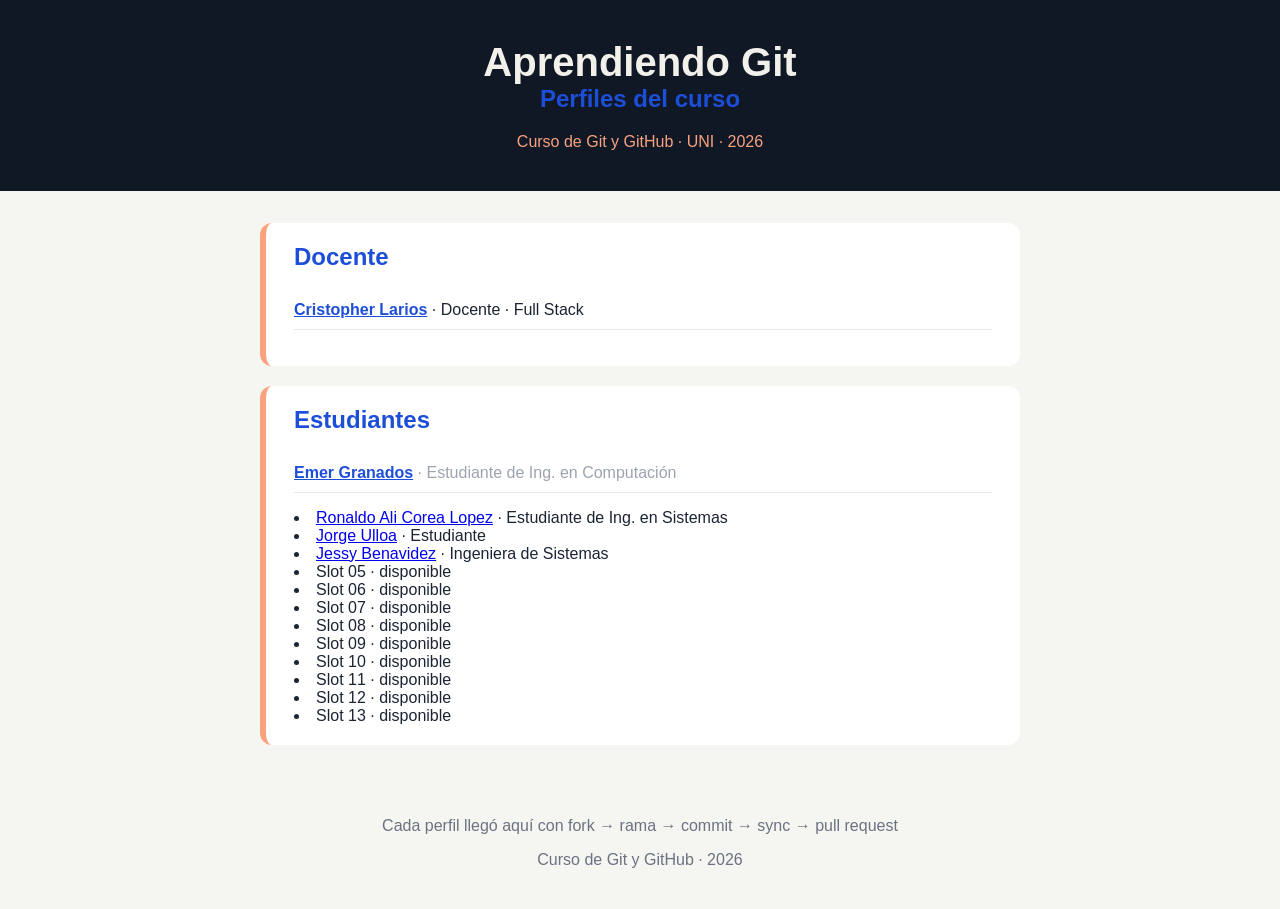
==== index.html @ a5ccb1d0 "fix: estilo en seccion estudiante" ====
<!DOCTYPE html>
<html lang="es">

<head>
    <meta charset="UTF-8">
    <meta name="viewport" content="width=device-width, initial-scale=1">
    <title>Aprendiendo GIT</title>
    <link rel="stylesheet" href="css/main.css">
</head>

<body>
    <header>
        <h1>Aprendiendo Git</h1>
        <h2>Perfiles del curso</h2>
        <p>Curso de Git y GitHub · UNI · 2026</p>
    </header>
    <main>
        <section>
            <h2>Docente</h2>
            <ul class="menu">
                <li><a href="estudiantes/cristopherlarios/">Cristopher Larios</a> · Docente · Full Stack</li>
            </ul>
        </section>
        <section>
            <h2>Estudiantes</h2>
            <!--
                REGLA: cada alumno edita SOLO la línea <li> de SU slot.
                No borres los comentarios, no muevas slots, no toques otros.
            -->
            <ul class="menu">
                <!-- ===== SLOT 01 ===== -->
                <li class="pendiente"><a href="estudiantes/EmerGranados/">Emer Granados</a> · Estudiante de Ing. en
                    Computación</li>
                <!-- ===== FIN SLOT 01 ===== -->
            </ul>

            <!-- ===== SLOT 02 ===== -->
            <li><a href="estudiantes/alicorelop29-cpu/">Ronaldo Ali Corea Lopez</a> · Estudiante de Ing. en Sistemas
            </li>
            <!-- ===== FIN SLOT 02 ===== -->

            <!-- ===== SLOT 03 ===== -->
            <li><a href="estudiantes/Jorge-Ulloa/">Jorge Ulloa</a> · Estudiante</li>
            <!-- ===== FIN SLOT 03 ===== -->

            <!-- ===== SLOT 04 ===== -->
            <li><a href="estudiantes/Jessy57/">Jessy Benavidez</a> · Ingeniera de Sistemas</li>
            <!-- ===== FIN SLOT 04 ===== -->

            <!-- ===== SLOT 05 ===== -->
            <li class="pendiente">Slot 05 · disponible</li>
            <!-- ===== FIN SLOT 05 ===== -->

            <!-- ===== SLOT 06 ===== -->
            <li class="pendiente">Slot 06 · disponible</li>
            <!-- ===== FIN SLOT 06 ===== -->

            <!-- ===== SLOT 07 ===== -->
            <li class="pendiente">Slot 07 · disponible</li>
            <!-- ===== FIN SLOT 07 ===== -->

            <!-- ===== SLOT 08 ===== -->
            <li class="pendiente">Slot 08 · disponible</li>
            <!-- ===== FIN SLOT 08 ===== -->

            <!-- ===== SLOT 09 ===== -->
            <li class="pendiente">Slot 09 · disponible</li>
            <!-- ===== FIN SLOT 09 ===== -->

            <!-- ===== SLOT 10 ===== -->
            <li class="pendiente">Slot 10 · disponible</li>
            <!-- ===== FIN SLOT 10 ===== -->
            <!-- ===== SLOT 10 ===== -->
            <li class="pendiente">Slot 11 · disponible</li>
            <!-- ===== FIN SLOT 10 ===== -->

            <!-- ===== SLOT 11 ===== -->
            <li class="pendiente">Slot 12 · disponible</li>
            <!-- ===== FIN SLOT 10 ===== -->

            <!-- ===== SLOT 12 ===== -->
            <li class="pendiente">Slot 13 · disponible</li>
            <!-- ===== FIN SLOT 10 ===== -->
            </ul>
        </section>
    </main>
    <footer>
        <p>Cada perfil llegó aquí con fork → rama → commit → sync → pull request</p>
        <p>Curso de Git y GitHub · 2026</p>
    </footer>
</body>

</html>
---- css/main.css ----
body {
    margin: 0;
    font-family: Arial, sans-serif;
    background: #f5f6f2;
    color: #1b2433;
}

header {
    background: #101826;
    color: #f2f0ea;
    padding: 40px 24px;
    text-align: center;
}

header h1 {
    margin: 0;
    font-size: 40px;
}

header p {
    margin: 8px 0 0;
    color: #f9a27e;
}

main {
    max-width: 760px;
    margin: 32px auto;
    padding: 0 16px;
}

section {
    background: #ffffff;
    border-radius: 12px;
    padding: 20px 28px;
    margin-bottom: 20px;
    border-left: 6px solid #f9a27e;
}

h2 {
    color: #1d4ed8;
    margin-top: 0;
}

code {
    background: #0e1525;
    color: #7dd3a0;
    padding: 4px 10px;
    border-radius: 6px;
    font-size: 14px;
}

/* cambios para stash */

footer {
    text-align: center;
    padding: 24px;
    color:
        #6b7280;
}

section:hover {
    box-shadow: 0 6px 18px rgba(0, 0, 0, 0.12);
}

/* menú de perfiles y chips de habilidades */

.menu {
    list-style: none;
    padding: 0;
}

.menu li {
    padding: 10px 0;
    border-bottom: 1px solid #e5e7eb;
}

.menu a {
    font-weight: bold;
    color: #1d4ed8;
}

.menu .pendiente {
    color: #9ca3af;
}

.chips {
    list-style: none;
    padding: 0;
    display: flex;
    flex-wrap: wrap;
    gap: 8px;
}

.chips li {
    background: #101826;
    color: #f9a27e;
    padding: 4px 12px;
    border-radius: 999px;
}
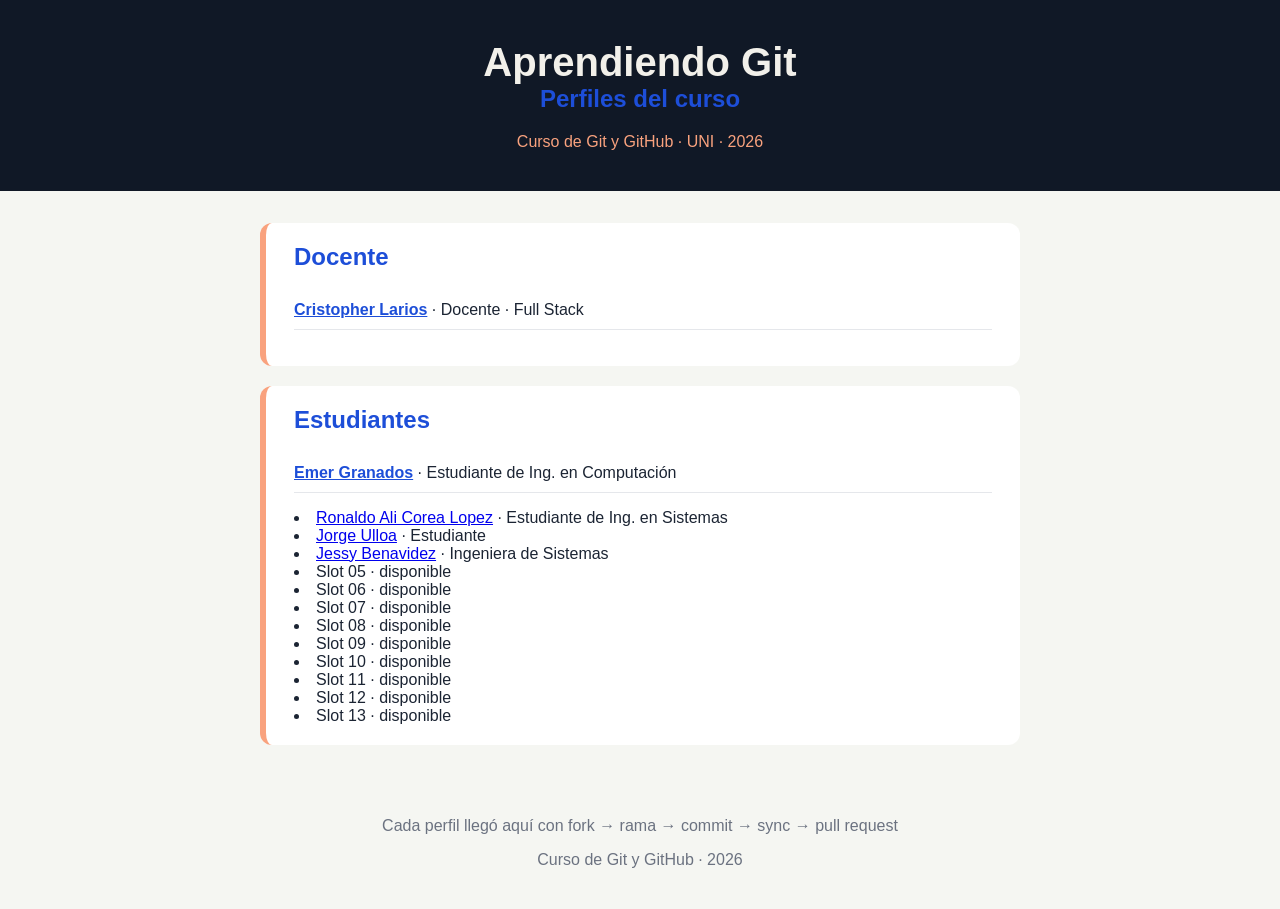
==== commit 89b23b96: "fix: estilo en seccion Emer" ====
--- a/index.html
+++ b/index.html
@@ -29,8 +29,7 @@
             -->
             <ul class="menu">
                 <!-- ===== SLOT 01 ===== -->
-                <li class="pendiente"><a href="estudiantes/EmerGranados/">Emer Granados</a> · Estudiante de Ing. en
-                    Computación</li>
+                <li><a href="estudiantes/EmerGranados/">Emer Granados</a> · Estudiante de Ing. en Computación</li>
                 <!-- ===== FIN SLOT 01 ===== -->
             </ul>
 
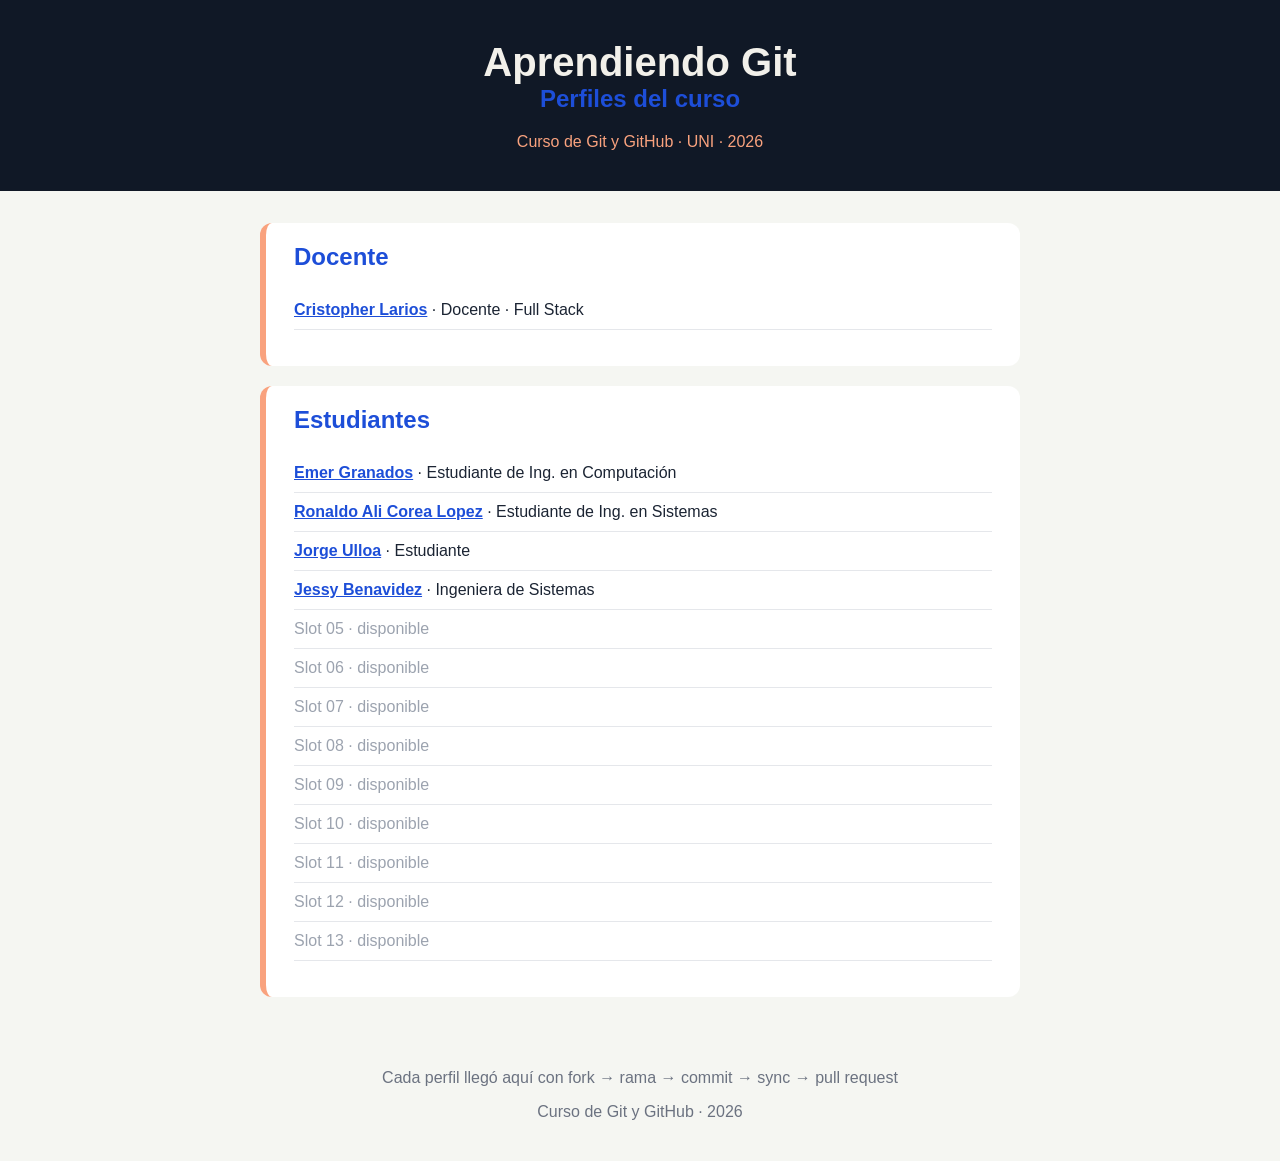
==== commit 5b0c300d: "fix: seccion estilos" ====
--- a/index.html
+++ b/index.html
@@ -31,55 +31,54 @@
                 <!-- ===== SLOT 01 ===== -->
                 <li><a href="estudiantes/EmerGranados/">Emer Granados</a> · Estudiante de Ing. en Computación</li>
                 <!-- ===== FIN SLOT 01 ===== -->
-            </ul>
 
-            <!-- ===== SLOT 02 ===== -->
-            <li><a href="estudiantes/alicorelop29-cpu/">Ronaldo Ali Corea Lopez</a> · Estudiante de Ing. en Sistemas
-            </li>
-            <!-- ===== FIN SLOT 02 ===== -->
+                <!-- ===== SLOT 02 ===== -->
+                <li><a href="estudiantes/alicorelop29-cpu/">Ronaldo Ali Corea Lopez</a> · Estudiante de Ing. en Sistemas
+                </li>
+                <!-- ===== FIN SLOT 02 ===== -->
 
-            <!-- ===== SLOT 03 ===== -->
-            <li><a href="estudiantes/Jorge-Ulloa/">Jorge Ulloa</a> · Estudiante</li>
-            <!-- ===== FIN SLOT 03 ===== -->
+                <!-- ===== SLOT 03 ===== -->
+                <li><a href="estudiantes/Jorge-Ulloa/">Jorge Ulloa</a> · Estudiante</li>
+                <!-- ===== FIN SLOT 03 ===== -->
 
-            <!-- ===== SLOT 04 ===== -->
-            <li><a href="estudiantes/Jessy57/">Jessy Benavidez</a> · Ingeniera de Sistemas</li>
-            <!-- ===== FIN SLOT 04 ===== -->
+                <!-- ===== SLOT 04 ===== -->
+                <li><a href="estudiantes/Jessy57/">Jessy Benavidez</a> · Ingeniera de Sistemas</li>
+                <!-- ===== FIN SLOT 04 ===== -->
 
-            <!-- ===== SLOT 05 ===== -->
-            <li class="pendiente">Slot 05 · disponible</li>
-            <!-- ===== FIN SLOT 05 ===== -->
+                <!-- ===== SLOT 05 ===== -->
+                <li class="pendiente">Slot 05 · disponible</li>
+                <!-- ===== FIN SLOT 05 ===== -->
 
-            <!-- ===== SLOT 06 ===== -->
-            <li class="pendiente">Slot 06 · disponible</li>
-            <!-- ===== FIN SLOT 06 ===== -->
+                <!-- ===== SLOT 06 ===== -->
+                <li class="pendiente">Slot 06 · disponible</li>
+                <!-- ===== FIN SLOT 06 ===== -->
 
-            <!-- ===== SLOT 07 ===== -->
-            <li class="pendiente">Slot 07 · disponible</li>
-            <!-- ===== FIN SLOT 07 ===== -->
+                <!-- ===== SLOT 07 ===== -->
+                <li class="pendiente">Slot 07 · disponible</li>
+                <!-- ===== FIN SLOT 07 ===== -->
 
-            <!-- ===== SLOT 08 ===== -->
-            <li class="pendiente">Slot 08 · disponible</li>
-            <!-- ===== FIN SLOT 08 ===== -->
+                <!-- ===== SLOT 08 ===== -->
+                <li class="pendiente">Slot 08 · disponible</li>
+                <!-- ===== FIN SLOT 08 ===== -->
 
-            <!-- ===== SLOT 09 ===== -->
-            <li class="pendiente">Slot 09 · disponible</li>
-            <!-- ===== FIN SLOT 09 ===== -->
+                <!-- ===== SLOT 09 ===== -->
+                <li class="pendiente">Slot 09 · disponible</li>
+                <!-- ===== FIN SLOT 09 ===== -->
 
-            <!-- ===== SLOT 10 ===== -->
-            <li class="pendiente">Slot 10 · disponible</li>
-            <!-- ===== FIN SLOT 10 ===== -->
-            <!-- ===== SLOT 10 ===== -->
-            <li class="pendiente">Slot 11 · disponible</li>
-            <!-- ===== FIN SLOT 10 ===== -->
+                <!-- ===== SLOT 10 ===== -->
+                <li class="pendiente">Slot 10 · disponible</li>
+                <!-- ===== FIN SLOT 10 ===== -->
+                <!-- ===== SLOT 10 ===== -->
+                <li class="pendiente">Slot 11 · disponible</li>
+                <!-- ===== FIN SLOT 10 ===== -->
 
-            <!-- ===== SLOT 11 ===== -->
-            <li class="pendiente">Slot 12 · disponible</li>
-            <!-- ===== FIN SLOT 10 ===== -->
+                <!-- ===== SLOT 11 ===== -->
+                <li class="pendiente">Slot 12 · disponible</li>
+                <!-- ===== FIN SLOT 10 ===== -->
 
-            <!-- ===== SLOT 12 ===== -->
-            <li class="pendiente">Slot 13 · disponible</li>
-            <!-- ===== FIN SLOT 10 ===== -->
+                <!-- ===== SLOT 12 ===== -->
+                <li class="pendiente">Slot 13 · disponible</li>
+                <!-- ===== FIN SLOT 10 ===== -->
             </ul>
         </section>
     </main>
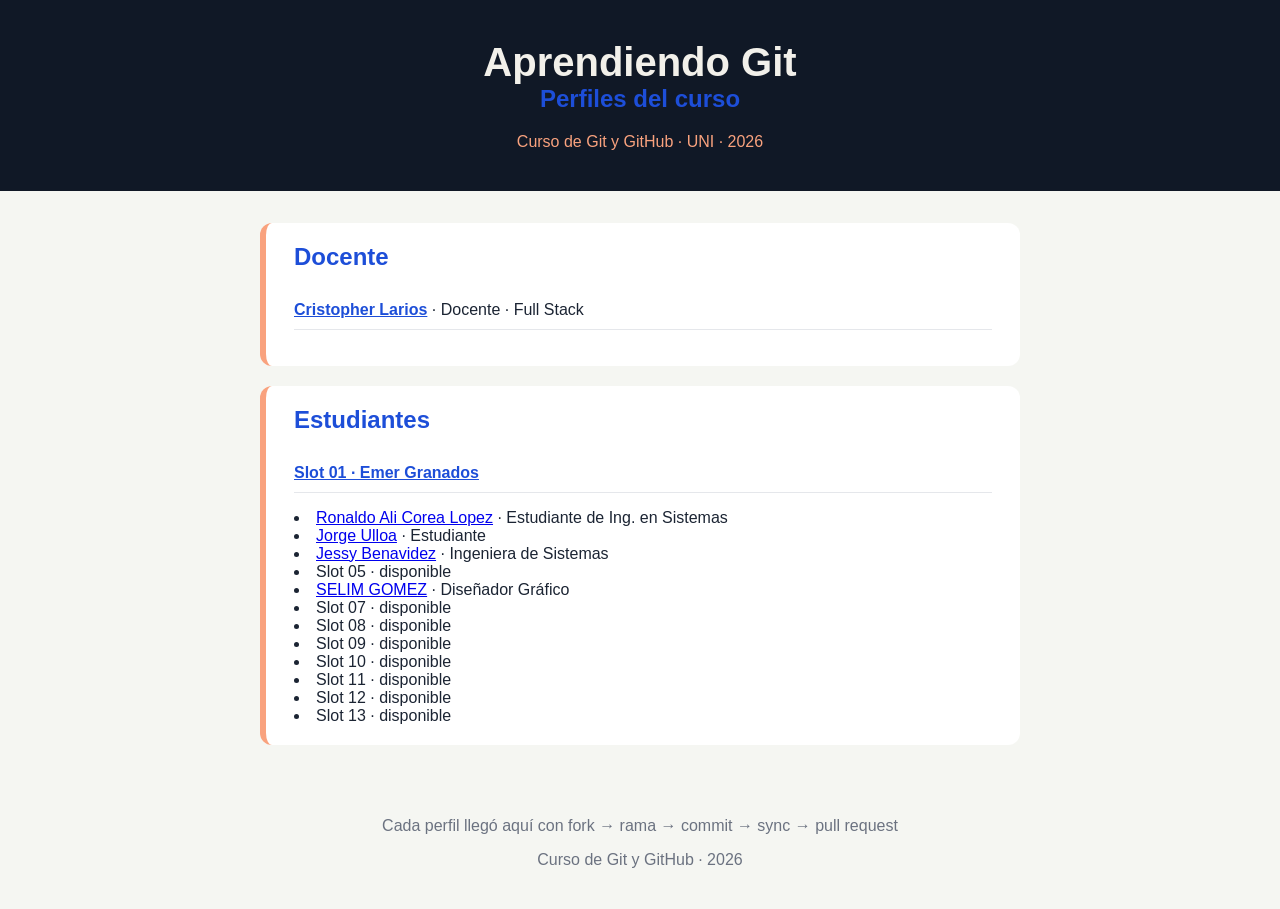
==== commit 9bc1df45: "Merge pull request #8 from selimisaigomez-pixel/perfil/SELIMGOMEZ Perfil/selimgomez" ====
--- a/index.html
+++ b/index.html
@@ -29,56 +29,56 @@
             -->
             <ul class="menu">
                 <!-- ===== SLOT 01 ===== -->
-                <li><a href="estudiantes/EmerGranados/">Emer Granados</a> · Estudiante de Ing. en Computación</li>
+                <li class="pendiente"><a href="estudiantes/EmerGranados/">Slot 01 · Emer Granados</a></li>
                 <!-- ===== FIN SLOT 01 ===== -->
+            </ul>
 
-                <!-- ===== SLOT 02 ===== -->
-                <li><a href="estudiantes/alicorelop29-cpu/">Ronaldo Ali Corea Lopez</a> · Estudiante de Ing. en Sistemas
-                </li>
-                <!-- ===== FIN SLOT 02 ===== -->
+            <!-- ===== SLOT 02 ===== -->
+            <li><a href="estudiantes/alicorelop29-cpu/">Ronaldo Ali Corea Lopez</a> · Estudiante de Ing. en Sistemas</li>
+            <!-- ===== FIN SLOT 02 ===== -->
 
-                <!-- ===== SLOT 03 ===== -->
-                <li><a href="estudiantes/Jorge-Ulloa/">Jorge Ulloa</a> · Estudiante</li>
-                <!-- ===== FIN SLOT 03 ===== -->
+            <!-- ===== SLOT 03 ===== -->
+            <li><a href="estudiantes/Jorge-Ulloa/">Jorge Ulloa</a> · Estudiante</li>
+            <!-- ===== FIN SLOT 03 ===== -->
 
-                <!-- ===== SLOT 04 ===== -->
-                <li><a href="estudiantes/Jessy57/">Jessy Benavidez</a> · Ingeniera de Sistemas</li>
-                <!-- ===== FIN SLOT 04 ===== -->
+            <!-- ===== SLOT 04 ===== -->
+            <li><a href="estudiantes/Jessy57/">Jessy Benavidez</a> · Ingeniera de Sistemas</li>
+            <!-- ===== FIN SLOT 04 ===== -->
 
-                <!-- ===== SLOT 05 ===== -->
-                <li class="pendiente">Slot 05 · disponible</li>
-                <!-- ===== FIN SLOT 05 ===== -->
+            <!-- ===== SLOT 05 ===== -->
+            <li class="pendiente">Slot 05 · disponible</li>
+            <!-- ===== FIN SLOT 05 ===== -->
 
-                <!-- ===== SLOT 06 ===== -->
-                <li class="pendiente">Slot 06 · disponible</li>
-                <!-- ===== FIN SLOT 06 ===== -->
+            <!-- ===== SLOT 06 ===== -->
+           <li><a href="estudiantes/SELIM-GOMEZ/">SELIM GOMEZ</a> · Diseñador Gráfico</li>
+            <!-- ===== FIN SLOT 06 ===== -->
 
-                <!-- ===== SLOT 07 ===== -->
-                <li class="pendiente">Slot 07 · disponible</li>
-                <!-- ===== FIN SLOT 07 ===== -->
+            <!-- ===== SLOT 07 ===== -->
+            <li class="pendiente">Slot 07 · disponible</li>
+            <!-- ===== FIN SLOT 07 ===== -->
 
-                <!-- ===== SLOT 08 ===== -->
-                <li class="pendiente">Slot 08 · disponible</li>
-                <!-- ===== FIN SLOT 08 ===== -->
+            <!-- ===== SLOT 08 ===== -->
+            <li class="pendiente">Slot 08 · disponible</li>
+            <!-- ===== FIN SLOT 08 ===== -->
 
-                <!-- ===== SLOT 09 ===== -->
-                <li class="pendiente">Slot 09 · disponible</li>
-                <!-- ===== FIN SLOT 09 ===== -->
+            <!-- ===== SLOT 09 ===== -->
+            <li class="pendiente">Slot 09 · disponible</li>
+            <!-- ===== FIN SLOT 09 ===== -->
 
-                <!-- ===== SLOT 10 ===== -->
-                <li class="pendiente">Slot 10 · disponible</li>
-                <!-- ===== FIN SLOT 10 ===== -->
-                <!-- ===== SLOT 10 ===== -->
-                <li class="pendiente">Slot 11 · disponible</li>
-                <!-- ===== FIN SLOT 10 ===== -->
+            <!-- ===== SLOT 10 ===== -->
+            <li class="pendiente">Slot 10 · disponible</li>
+            <!-- ===== FIN SLOT 10 ===== -->
+            <!-- ===== SLOT 10 ===== -->
+            <li class="pendiente">Slot 11 · disponible</li>
+            <!-- ===== FIN SLOT 10 ===== -->
 
-                <!-- ===== SLOT 11 ===== -->
-                <li class="pendiente">Slot 12 · disponible</li>
-                <!-- ===== FIN SLOT 10 ===== -->
+            <!-- ===== SLOT 11 ===== -->
+            <li class="pendiente">Slot 12 · disponible</li>
+            <!-- ===== FIN SLOT 10 ===== -->
 
-                <!-- ===== SLOT 12 ===== -->
-                <li class="pendiente">Slot 13 · disponible</li>
-                <!-- ===== FIN SLOT 10 ===== -->
+            <!-- ===== SLOT 12 ===== -->
+            <li class="pendiente">Slot 13 · disponible</li>
+            <!-- ===== FIN SLOT 10 ===== -->
             </ul>
         </section>
     </main>
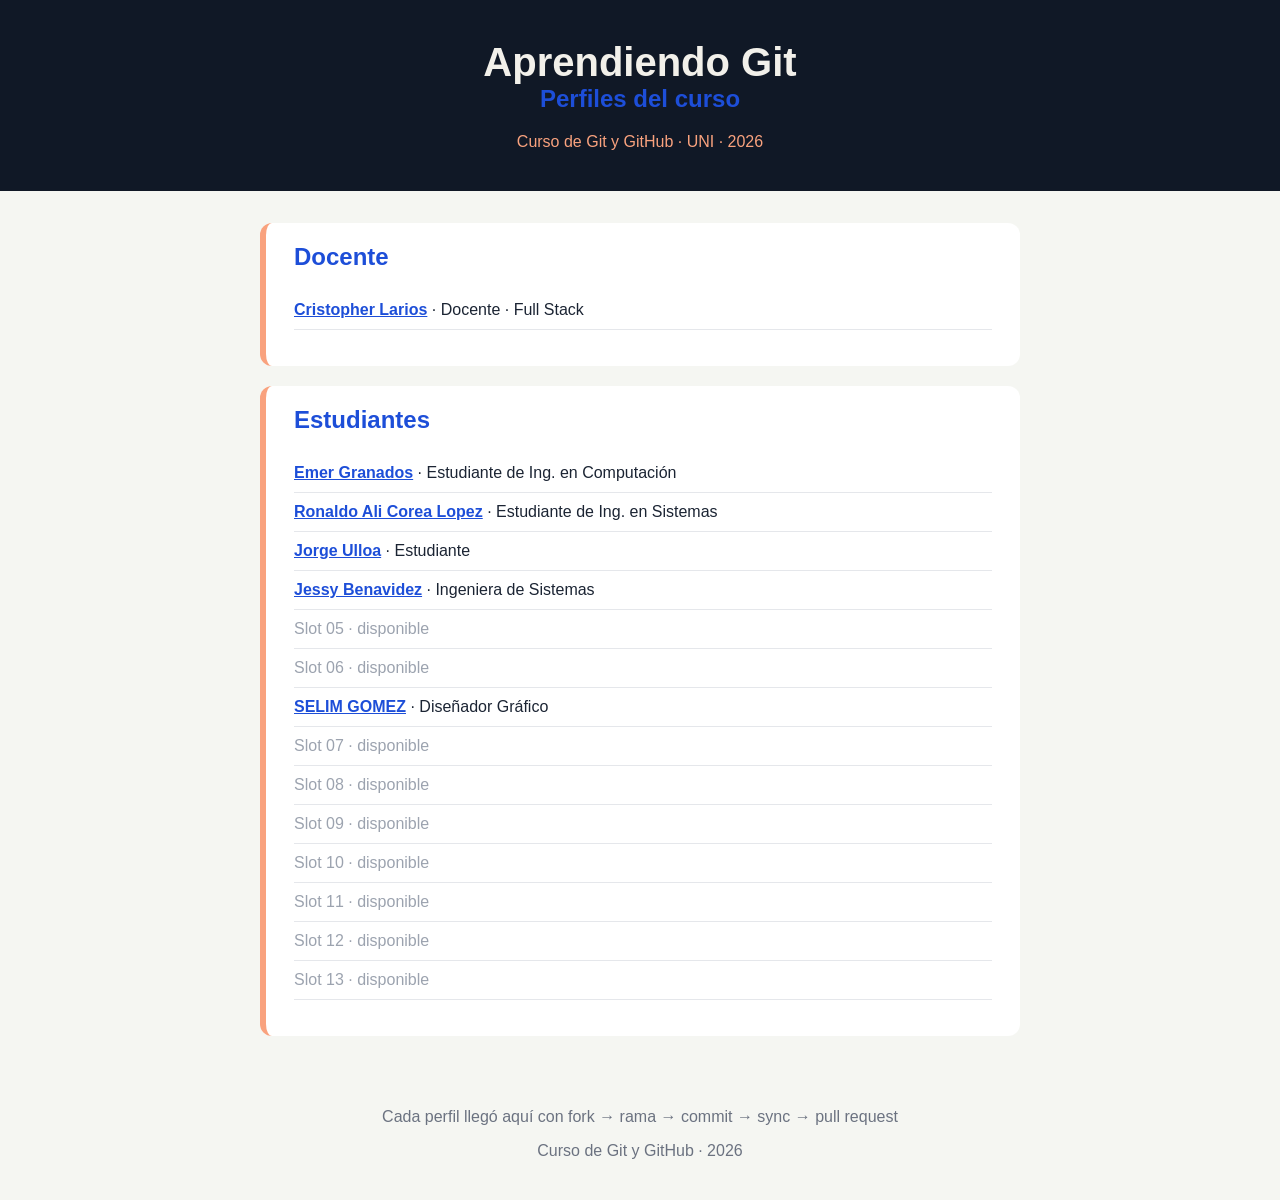
==== commit ee8f1965: "fix:conflicts" ====
--- a/index.html
+++ b/index.html
@@ -29,56 +29,59 @@
             -->
             <ul class="menu">
                 <!-- ===== SLOT 01 ===== -->
-                <li class="pendiente"><a href="estudiantes/EmerGranados/">Slot 01 · Emer Granados</a></li>
+                <li><a href="estudiantes/EmerGranados/">Emer Granados</a> · Estudiante de Ing. en Computación</li>
                 <!-- ===== FIN SLOT 01 ===== -->
-            </ul>
 
-            <!-- ===== SLOT 02 ===== -->
-            <li><a href="estudiantes/alicorelop29-cpu/">Ronaldo Ali Corea Lopez</a> · Estudiante de Ing. en Sistemas</li>
-            <!-- ===== FIN SLOT 02 ===== -->
+                <!-- ===== SLOT 02 ===== -->
+                <li><a href="estudiantes/alicorelop29-cpu/">Ronaldo Ali Corea Lopez</a> · Estudiante de Ing. en Sistemas
+                </li>
+                <!-- ===== FIN SLOT 02 ===== -->
 
-            <!-- ===== SLOT 03 ===== -->
-            <li><a href="estudiantes/Jorge-Ulloa/">Jorge Ulloa</a> · Estudiante</li>
-            <!-- ===== FIN SLOT 03 ===== -->
+                <!-- ===== SLOT 03 ===== -->
+                <li><a href="estudiantes/Jorge-Ulloa/">Jorge Ulloa</a> · Estudiante</li>
+                <!-- ===== FIN SLOT 03 ===== -->
 
-            <!-- ===== SLOT 04 ===== -->
-            <li><a href="estudiantes/Jessy57/">Jessy Benavidez</a> · Ingeniera de Sistemas</li>
-            <!-- ===== FIN SLOT 04 ===== -->
+                <!-- ===== SLOT 04 ===== -->
+                <li><a href="estudiantes/Jessy57/">Jessy Benavidez</a> · Ingeniera de Sistemas</li>
+                <!-- ===== FIN SLOT 04 ===== -->
 
-            <!-- ===== SLOT 05 ===== -->
-            <li class="pendiente">Slot 05 · disponible</li>
-            <!-- ===== FIN SLOT 05 ===== -->
+                <!-- ===== SLOT 05 ===== -->
+                <li class="pendiente">Slot 05 · disponible</li>
+                <!-- ===== FIN SLOT 05 ===== -->
 
-            <!-- ===== SLOT 06 ===== -->
-           <li><a href="estudiantes/SELIM-GOMEZ/">SELIM GOMEZ</a> · Diseñador Gráfico</li>
-            <!-- ===== FIN SLOT 06 ===== -->
+                <!-- ===== SLOT 06 ===== -->
+                <li class="pendiente">Slot 06 · disponible</li>
+                <!-- ===== FIN SLOT 06 ===== -->
+                <!-- ===== SLOT 06 ===== -->
+                <li><a href="estudiantes/SELIM-GOMEZ/">SELIM GOMEZ</a> · Diseñador Gráfico</li>
+                <!-- ===== FIN SLOT 06 ===== -->
 
-            <!-- ===== SLOT 07 ===== -->
-            <li class="pendiente">Slot 07 · disponible</li>
-            <!-- ===== FIN SLOT 07 ===== -->
+                <!-- ===== SLOT 07 ===== -->
+                <li class="pendiente">Slot 07 · disponible</li>
+                <!-- ===== FIN SLOT 07 ===== -->
 
-            <!-- ===== SLOT 08 ===== -->
-            <li class="pendiente">Slot 08 · disponible</li>
-            <!-- ===== FIN SLOT 08 ===== -->
+                <!-- ===== SLOT 08 ===== -->
+                <li class="pendiente">Slot 08 · disponible</li>
+                <!-- ===== FIN SLOT 08 ===== -->
 
-            <!-- ===== SLOT 09 ===== -->
-            <li class="pendiente">Slot 09 · disponible</li>
-            <!-- ===== FIN SLOT 09 ===== -->
+                <!-- ===== SLOT 09 ===== -->
+                <li class="pendiente">Slot 09 · disponible</li>
+                <!-- ===== FIN SLOT 09 ===== -->
 
-            <!-- ===== SLOT 10 ===== -->
-            <li class="pendiente">Slot 10 · disponible</li>
-            <!-- ===== FIN SLOT 10 ===== -->
-            <!-- ===== SLOT 10 ===== -->
-            <li class="pendiente">Slot 11 · disponible</li>
-            <!-- ===== FIN SLOT 10 ===== -->
+                <!-- ===== SLOT 10 ===== -->
+                <li class="pendiente">Slot 10 · disponible</li>
+                <!-- ===== FIN SLOT 10 ===== -->
+                <!-- ===== SLOT 10 ===== -->
+                <li class="pendiente">Slot 11 · disponible</li>
+                <!-- ===== FIN SLOT 10 ===== -->
 
-            <!-- ===== SLOT 11 ===== -->
-            <li class="pendiente">Slot 12 · disponible</li>
-            <!-- ===== FIN SLOT 10 ===== -->
+                <!-- ===== SLOT 11 ===== -->
+                <li class="pendiente">Slot 12 · disponible</li>
+                <!-- ===== FIN SLOT 10 ===== -->
 
-            <!-- ===== SLOT 12 ===== -->
-            <li class="pendiente">Slot 13 · disponible</li>
-            <!-- ===== FIN SLOT 10 ===== -->
+                <!-- ===== SLOT 12 ===== -->
+                <li class="pendiente">Slot 13 · disponible</li>
+                <!-- ===== FIN SLOT 10 ===== -->
             </ul>
         </section>
     </main>
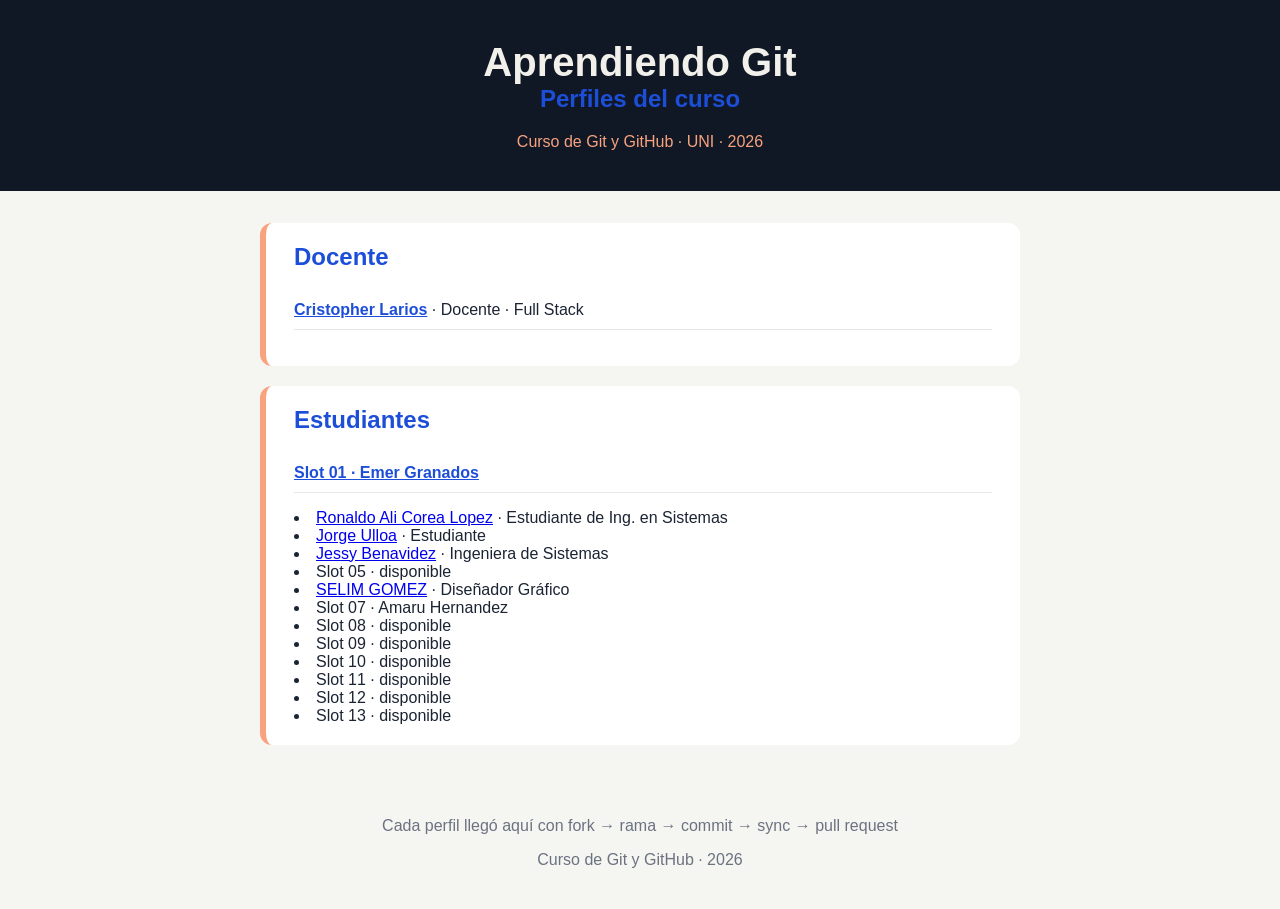
==== commit d8132c8e: "Merge pull request #9 from DevDazi-Amaru/feature/seccion-Amaru feat: agregar perfil de Amaru Hernand" ====
--- a/index.html
+++ b/index.html
@@ -29,59 +29,56 @@
             -->
             <ul class="menu">
                 <!-- ===== SLOT 01 ===== -->
-                <li><a href="estudiantes/EmerGranados/">Emer Granados</a> · Estudiante de Ing. en Computación</li>
+                <li class="pendiente"><a href="estudiantes/EmerGranados/">Slot 01 · Emer Granados</a></li>
                 <!-- ===== FIN SLOT 01 ===== -->
+            </ul>
 
-                <!-- ===== SLOT 02 ===== -->
-                <li><a href="estudiantes/alicorelop29-cpu/">Ronaldo Ali Corea Lopez</a> · Estudiante de Ing. en Sistemas
-                </li>
-                <!-- ===== FIN SLOT 02 ===== -->
+            <!-- ===== SLOT 02 ===== -->
+            <li><a href="estudiantes/alicorelop29-cpu/">Ronaldo Ali Corea Lopez</a> · Estudiante de Ing. en Sistemas</li>
+            <!-- ===== FIN SLOT 02 ===== -->
 
-                <!-- ===== SLOT 03 ===== -->
-                <li><a href="estudiantes/Jorge-Ulloa/">Jorge Ulloa</a> · Estudiante</li>
-                <!-- ===== FIN SLOT 03 ===== -->
+            <!-- ===== SLOT 03 ===== -->
+            <li><a href="estudiantes/Jorge-Ulloa/">Jorge Ulloa</a> · Estudiante</li>
+            <!-- ===== FIN SLOT 03 ===== -->
 
-                <!-- ===== SLOT 04 ===== -->
-                <li><a href="estudiantes/Jessy57/">Jessy Benavidez</a> · Ingeniera de Sistemas</li>
-                <!-- ===== FIN SLOT 04 ===== -->
+            <!-- ===== SLOT 04 ===== -->
+            <li><a href="estudiantes/Jessy57/">Jessy Benavidez</a> · Ingeniera de Sistemas</li>
+            <!-- ===== FIN SLOT 04 ===== -->
 
-                <!-- ===== SLOT 05 ===== -->
-                <li class="pendiente">Slot 05 · disponible</li>
-                <!-- ===== FIN SLOT 05 ===== -->
+            <!-- ===== SLOT 05 ===== -->
+            <li class="pendiente">Slot 05 · disponible</li>
+            <!-- ===== FIN SLOT 05 ===== -->
 
-                <!-- ===== SLOT 06 ===== -->
-                <li class="pendiente">Slot 06 · disponible</li>
-                <!-- ===== FIN SLOT 06 ===== -->
-                <!-- ===== SLOT 06 ===== -->
-                <li><a href="estudiantes/SELIM-GOMEZ/">SELIM GOMEZ</a> · Diseñador Gráfico</li>
-                <!-- ===== FIN SLOT 06 ===== -->
+            <!-- ===== SLOT 06 ===== -->
+           <li><a href="estudiantes/SELIM-GOMEZ/">SELIM GOMEZ</a> · Diseñador Gráfico</li>
+            <!-- ===== FIN SLOT 06 ===== -->
 
-                <!-- ===== SLOT 07 ===== -->
-                <li class="pendiente">Slot 07 · disponible</li>
-                <!-- ===== FIN SLOT 07 ===== -->
+            <!-- ===== SLOT 07 ===== -->
+            <li class="pendiente"><a href="estudiantes/amaruhernandez/>"></a> Slot 07 · Amaru Hernandez</li>
+            <!-- ===== FIN SLOT 07 ===== -->
 
-                <!-- ===== SLOT 08 ===== -->
-                <li class="pendiente">Slot 08 · disponible</li>
-                <!-- ===== FIN SLOT 08 ===== -->
+            <!-- ===== SLOT 08 ===== -->
+            <li class="pendiente">Slot 08 · disponible</li>
+            <!-- ===== FIN SLOT 08 ===== -->
 
-                <!-- ===== SLOT 09 ===== -->
-                <li class="pendiente">Slot 09 · disponible</li>
-                <!-- ===== FIN SLOT 09 ===== -->
+            <!-- ===== SLOT 09 ===== -->
+            <li class="pendiente">Slot 09 · disponible</li>
+            <!-- ===== FIN SLOT 09 ===== -->
 
-                <!-- ===== SLOT 10 ===== -->
-                <li class="pendiente">Slot 10 · disponible</li>
-                <!-- ===== FIN SLOT 10 ===== -->
-                <!-- ===== SLOT 10 ===== -->
-                <li class="pendiente">Slot 11 · disponible</li>
-                <!-- ===== FIN SLOT 10 ===== -->
+            <!-- ===== SLOT 10 ===== -->
+            <li class="pendiente">Slot 10 · disponible</li>
+            <!-- ===== FIN SLOT 10 ===== -->
+            <!-- ===== SLOT 10 ===== -->
+            <li class="pendiente">Slot 11 · disponible</li>
+            <!-- ===== FIN SLOT 10 ===== -->
 
-                <!-- ===== SLOT 11 ===== -->
-                <li class="pendiente">Slot 12 · disponible</li>
-                <!-- ===== FIN SLOT 10 ===== -->
+            <!-- ===== SLOT 11 ===== -->
+            <li class="pendiente">Slot 12 · disponible</li>
+            <!-- ===== FIN SLOT 10 ===== -->
 
-                <!-- ===== SLOT 12 ===== -->
-                <li class="pendiente">Slot 13 · disponible</li>
-                <!-- ===== FIN SLOT 10 ===== -->
+            <!-- ===== SLOT 12 ===== -->
+            <li class="pendiente">Slot 13 · disponible</li>
+            <!-- ===== FIN SLOT 10 ===== -->
             </ul>
         </section>
     </main>
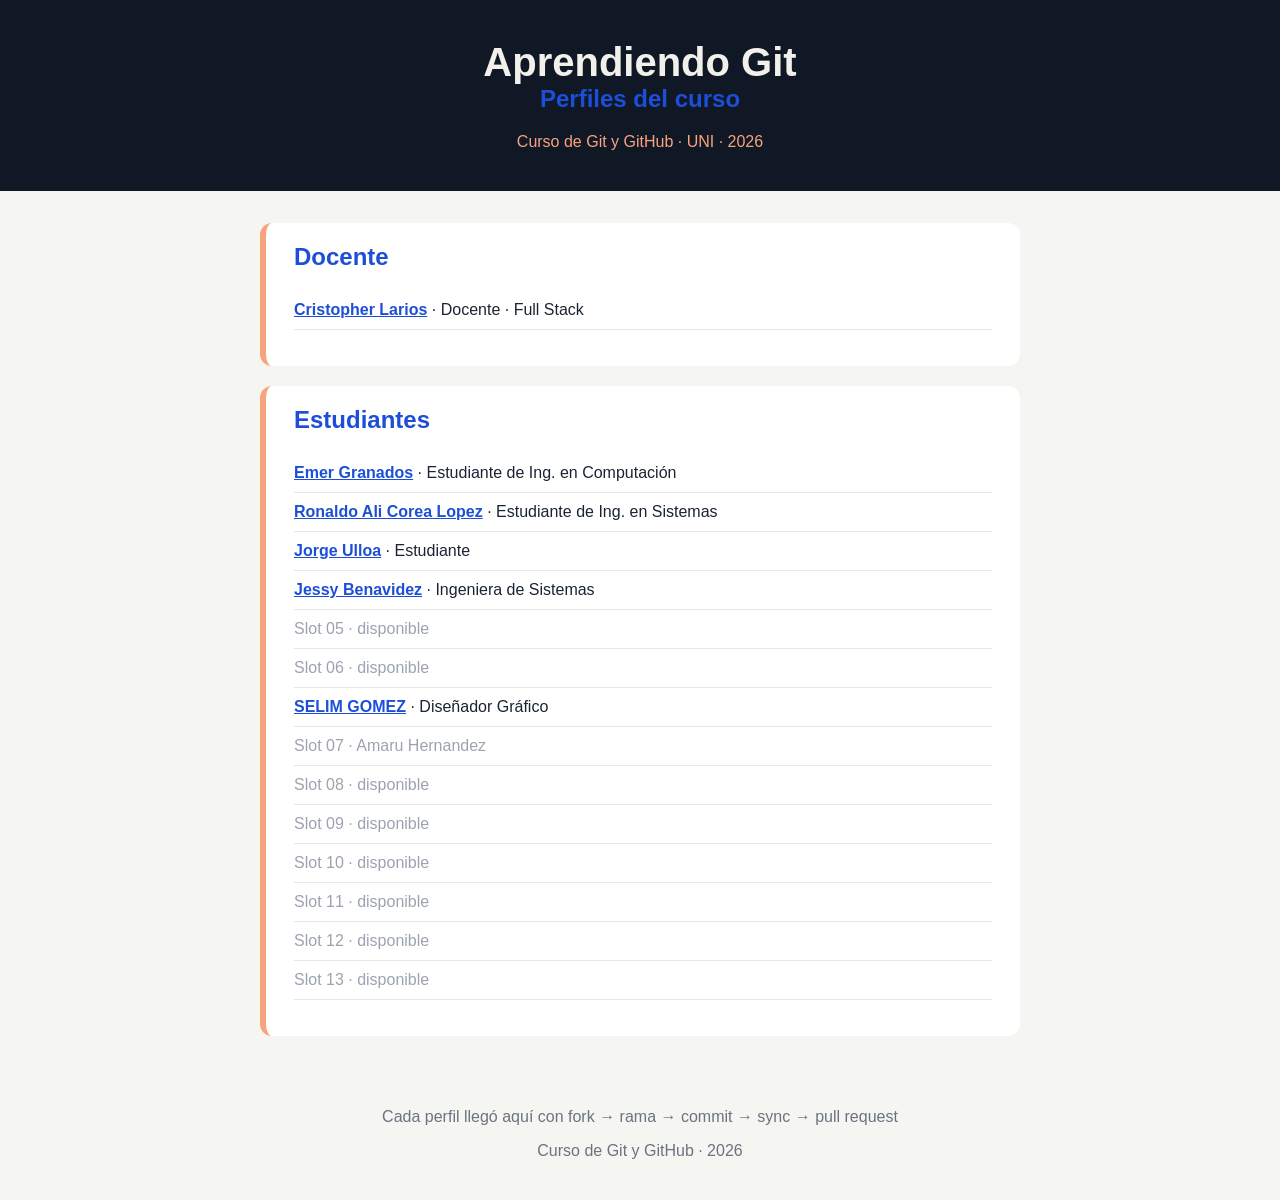
==== commit 58817eb2: "Merge branch 'main' into feature/seccionEmer" ====
--- a/index.html
+++ b/index.html
@@ -29,56 +29,59 @@
             -->
             <ul class="menu">
                 <!-- ===== SLOT 01 ===== -->
-                <li class="pendiente"><a href="estudiantes/EmerGranados/">Slot 01 · Emer Granados</a></li>
+                <li><a href="estudiantes/EmerGranados/">Emer Granados</a> · Estudiante de Ing. en Computación</li>
                 <!-- ===== FIN SLOT 01 ===== -->
-            </ul>
 
-            <!-- ===== SLOT 02 ===== -->
-            <li><a href="estudiantes/alicorelop29-cpu/">Ronaldo Ali Corea Lopez</a> · Estudiante de Ing. en Sistemas</li>
-            <!-- ===== FIN SLOT 02 ===== -->
+                <!-- ===== SLOT 02 ===== -->
+                <li><a href="estudiantes/alicorelop29-cpu/">Ronaldo Ali Corea Lopez</a> · Estudiante de Ing. en Sistemas
+                </li>
+                <!-- ===== FIN SLOT 02 ===== -->
 
-            <!-- ===== SLOT 03 ===== -->
-            <li><a href="estudiantes/Jorge-Ulloa/">Jorge Ulloa</a> · Estudiante</li>
-            <!-- ===== FIN SLOT 03 ===== -->
+                <!-- ===== SLOT 03 ===== -->
+                <li><a href="estudiantes/Jorge-Ulloa/">Jorge Ulloa</a> · Estudiante</li>
+                <!-- ===== FIN SLOT 03 ===== -->
 
-            <!-- ===== SLOT 04 ===== -->
-            <li><a href="estudiantes/Jessy57/">Jessy Benavidez</a> · Ingeniera de Sistemas</li>
-            <!-- ===== FIN SLOT 04 ===== -->
+                <!-- ===== SLOT 04 ===== -->
+                <li><a href="estudiantes/Jessy57/">Jessy Benavidez</a> · Ingeniera de Sistemas</li>
+                <!-- ===== FIN SLOT 04 ===== -->
 
-            <!-- ===== SLOT 05 ===== -->
-            <li class="pendiente">Slot 05 · disponible</li>
-            <!-- ===== FIN SLOT 05 ===== -->
+                <!-- ===== SLOT 05 ===== -->
+                <li class="pendiente">Slot 05 · disponible</li>
+                <!-- ===== FIN SLOT 05 ===== -->
 
-            <!-- ===== SLOT 06 ===== -->
-           <li><a href="estudiantes/SELIM-GOMEZ/">SELIM GOMEZ</a> · Diseñador Gráfico</li>
-            <!-- ===== FIN SLOT 06 ===== -->
+                <!-- ===== SLOT 06 ===== -->
+                <li class="pendiente">Slot 06 · disponible</li>
+                <!-- ===== FIN SLOT 06 ===== -->
+                <!-- ===== SLOT 06 ===== -->
+                <li><a href="estudiantes/SELIM-GOMEZ/">SELIM GOMEZ</a> · Diseñador Gráfico</li>
+                <!-- ===== FIN SLOT 06 ===== -->
 
             <!-- ===== SLOT 07 ===== -->
             <li class="pendiente"><a href="estudiantes/amaruhernandez/>"></a> Slot 07 · Amaru Hernandez</li>
             <!-- ===== FIN SLOT 07 ===== -->
 
-            <!-- ===== SLOT 08 ===== -->
-            <li class="pendiente">Slot 08 · disponible</li>
-            <!-- ===== FIN SLOT 08 ===== -->
+                <!-- ===== SLOT 08 ===== -->
+                <li class="pendiente">Slot 08 · disponible</li>
+                <!-- ===== FIN SLOT 08 ===== -->
 
-            <!-- ===== SLOT 09 ===== -->
-            <li class="pendiente">Slot 09 · disponible</li>
-            <!-- ===== FIN SLOT 09 ===== -->
+                <!-- ===== SLOT 09 ===== -->
+                <li class="pendiente">Slot 09 · disponible</li>
+                <!-- ===== FIN SLOT 09 ===== -->
 
-            <!-- ===== SLOT 10 ===== -->
-            <li class="pendiente">Slot 10 · disponible</li>
-            <!-- ===== FIN SLOT 10 ===== -->
-            <!-- ===== SLOT 10 ===== -->
-            <li class="pendiente">Slot 11 · disponible</li>
-            <!-- ===== FIN SLOT 10 ===== -->
+                <!-- ===== SLOT 10 ===== -->
+                <li class="pendiente">Slot 10 · disponible</li>
+                <!-- ===== FIN SLOT 10 ===== -->
+                <!-- ===== SLOT 10 ===== -->
+                <li class="pendiente">Slot 11 · disponible</li>
+                <!-- ===== FIN SLOT 10 ===== -->
 
-            <!-- ===== SLOT 11 ===== -->
-            <li class="pendiente">Slot 12 · disponible</li>
-            <!-- ===== FIN SLOT 10 ===== -->
+                <!-- ===== SLOT 11 ===== -->
+                <li class="pendiente">Slot 12 · disponible</li>
+                <!-- ===== FIN SLOT 10 ===== -->
 
-            <!-- ===== SLOT 12 ===== -->
-            <li class="pendiente">Slot 13 · disponible</li>
-            <!-- ===== FIN SLOT 10 ===== -->
+                <!-- ===== SLOT 12 ===== -->
+                <li class="pendiente">Slot 13 · disponible</li>
+                <!-- ===== FIN SLOT 10 ===== -->
             </ul>
         </section>
     </main>
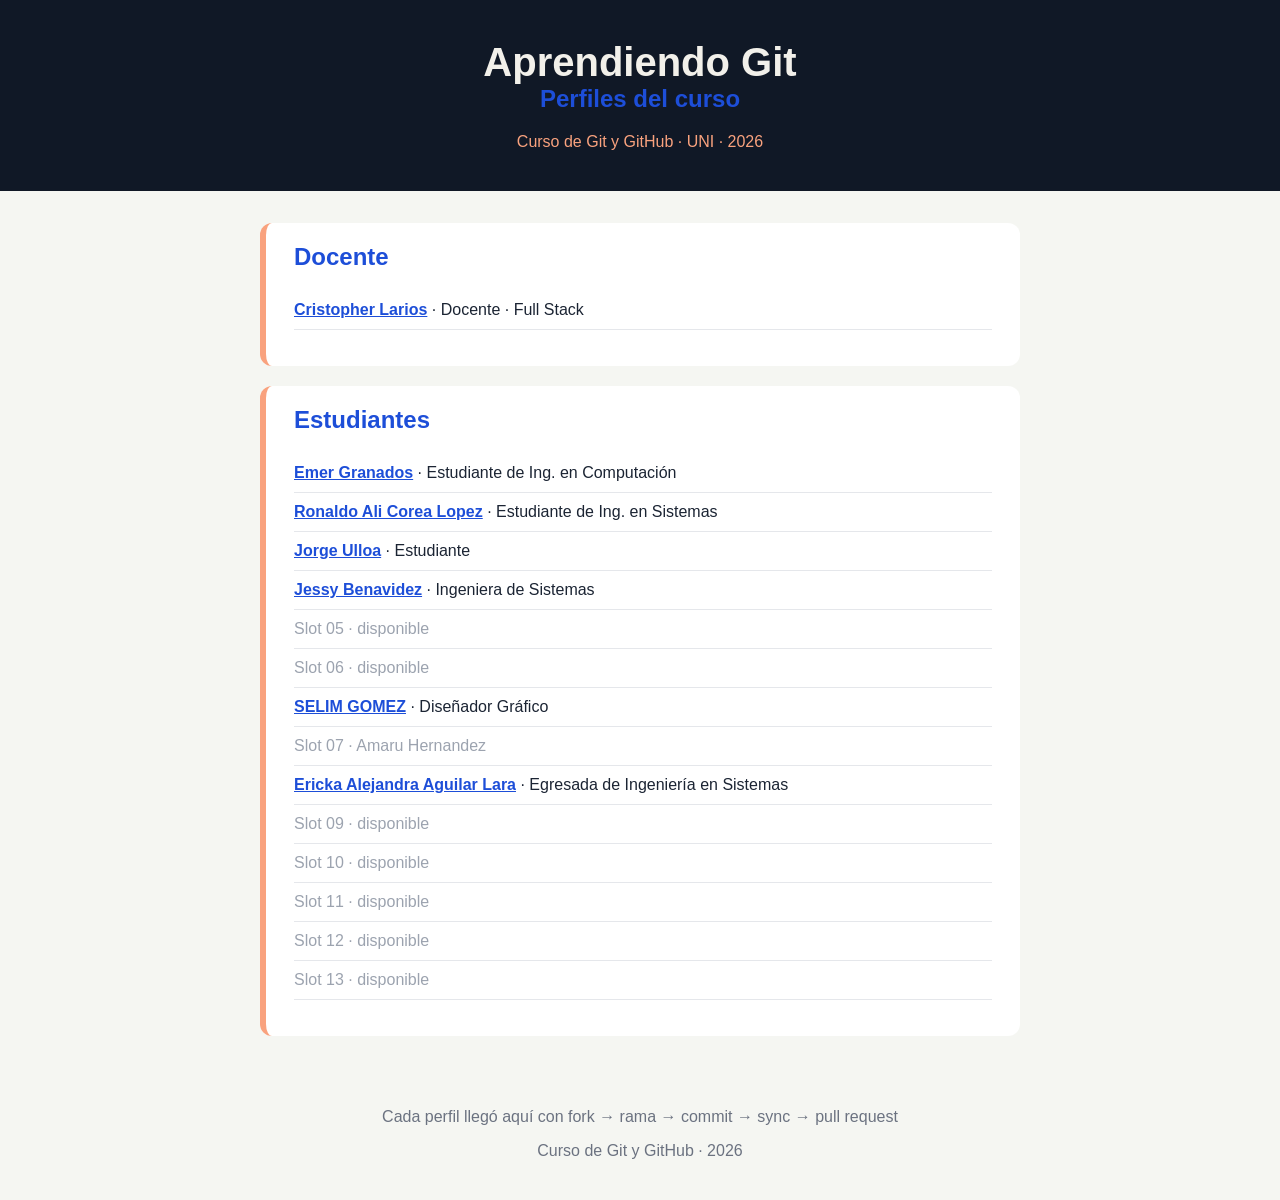
==== commit 28bd17f4: "Enlaza perfil de buginette en el slot 08" ====
--- a/index.html
+++ b/index.html
@@ -61,7 +61,7 @@
             <!-- ===== FIN SLOT 07 ===== -->
 
                 <!-- ===== SLOT 08 ===== -->
-                <li class="pendiente">Slot 08 · disponible</li>
+                <li><a href="estudiantes/buginette/">Ericka Alejandra Aguilar Lara</a> · Egresada de Ingeniería en Sistemas</li>
                 <!-- ===== FIN SLOT 08 ===== -->
 
                 <!-- ===== SLOT 09 ===== -->
